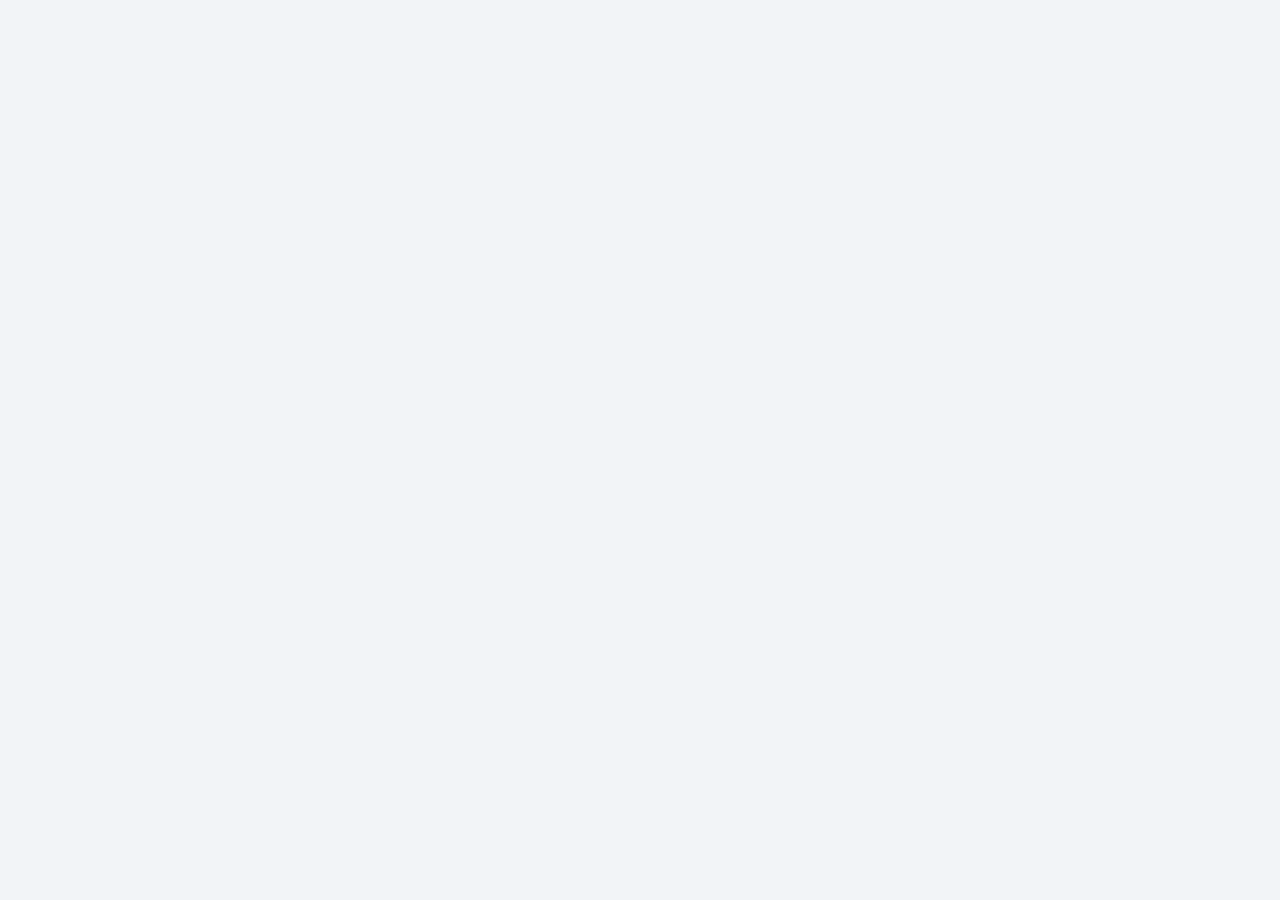
==== freigabe/index.html @ a20f46ef "Add files via upload" ====
<!doctype html>
<html lang="de">
<head>
<meta charset="utf-8">
<meta name="viewport" content="width=device-width, initial-scale=1, viewport-fit=cover">
<meta name="apple-mobile-web-app-capable" content="yes">
<meta name="apple-mobile-web-app-status-bar-style" content="black-translucent">
<meta name="apple-mobile-web-app-title" content="Freigabe">
<meta name="theme-color" content="#14365f">
<link rel="manifest" href="manifest.json">
<link rel="apple-touch-icon" href="icon-180.png">
<title>Kühler Freigabe</title>
<script src="https://alcdn.msauth.net/browser/2.38.3/js/msal-browser.min.js"></script>
<style>
:root{--brand:#14365f;--brand2:#1d4f8f;--bg:#f2f4f7;--card:#fff;--line:#dde2e9;--txt:#141a22;--mut:#5b6573;--ok:#16794a;--okbg:#e6f4ec;--warn:#9a4b00;--warnbg:#fdf0e1;--err:#b42318;--errbg:#fde8e7}
@media (prefers-color-scheme:dark){:root{--bg:#0f141b;--card:#18202a;--line:#2a3442;--txt:#e8edf3;--mut:#9aa6b5;--okbg:#123524;--warnbg:#3a2a12;--errbg:#3d1714}}
*{box-sizing:border-box}
html,body{margin:0;background:var(--bg);color:var(--txt);font-family:-apple-system,BlinkMacSystemFont,"Segoe UI",Inter,Arial,sans-serif;-webkit-font-smoothing:antialiased}
button{font:inherit;cursor:pointer}
.kopf{background:var(--brand);color:#fff;padding:calc(env(safe-area-inset-top) + 18px) 18px 16px}
.kopf small{color:#c9d6e8;font-size:13px}
.kopf h1{margin:2px 0 12px;font-size:28px}
.kpis{display:flex;gap:10px}
.kpi{flex:1;background:rgba(255,255,255,.12);border-radius:12px;padding:10px 12px}
.kpi span{display:block;font-size:12px;color:#c9d6e8}.kpi b{font-size:20px}
.chips{display:flex;gap:8px;flex-wrap:wrap;padding:14px 16px 4px}
.chip{min-height:36px;padding:0 14px;border-radius:999px;border:1px solid var(--line);background:var(--card);color:var(--txt);font-size:13px;font-weight:600}
.chip.an{background:var(--brand);border-color:var(--brand);color:#fff}
.liste{padding:8px 16px 120px;display:flex;flex-direction:column;gap:10px}
.karte{width:100%;text-align:left;border:1px solid var(--line);background:var(--card);color:var(--txt);border-radius:14px;padding:14px;display:flex;flex-direction:column;gap:8px}
.reihe{display:flex;justify-content:space-between;gap:10px;align-items:flex-start}
.meta{font-size:12px;color:var(--mut);font-weight:500}
.name{font-size:15px;font-weight:600}
.betrag{font-size:15px;font-weight:700;white-space:nowrap}
.tags{display:flex;gap:6px;flex-wrap:wrap;align-items:center}
.tag{font-size:11px;font-weight:600;padding:3px 8px;border-radius:6px;background:#e8eef7;color:var(--brand2)}
.b-ok{background:var(--okbg);color:var(--ok)}.b-warn{background:var(--warnbg);color:var(--warn)}.b-err{background:var(--errbg);color:var(--err)}.b-grey{background:var(--line);color:var(--mut)}
.rechts{margin-left:auto}
.fuss{position:fixed;left:0;right:0;bottom:0;padding:12px 16px calc(env(safe-area-inset-bottom) + 14px);background:linear-gradient(rgba(0,0,0,0),var(--bg) 35%)}
.knopf{width:100%;min-height:52px;border-radius:14px;border:none;font-size:16px;font-weight:600;background:var(--ok);color:#fff}
.knopf.aus{background:var(--line);color:var(--mut)}
.knopf.rot{background:var(--err)}
.knopf.rand{background:var(--card);color:var(--err);border:1.5px solid var(--err)}
.leer{text-align:center;color:var(--mut);padding:40px 0;font-size:14px}
.zurueck{background:none;border:none;color:#fff;font-size:15px;padding:6px 0;min-height:44px}
.box{background:var(--card);border:1px solid var(--line);border-radius:14px;padding:14px;margin:12px 16px 0}
.raster{display:grid;grid-template-columns:repeat(2,minmax(0,1fr));gap:12px}
.feld span{display:block;font-size:11px;color:var(--mut)}.feld b{font-size:14px}
.pos{border-top:1px solid var(--line);padding:10px 0;display:flex;flex-direction:column;gap:3px;font-size:13px}
.pos:first-of-type{border-top:none}
.hinweis{font-size:12px;color:var(--mut);padding:8px 16px}
.toast{position:fixed;left:16px;right:16px;top:calc(env(safe-area-inset-top) + 12px);background:#141a22;color:#fff;border-radius:12px;padding:12px 14px;font-size:14px;z-index:9}
textarea{width:100%;border:1px solid var(--line);border-radius:12px;padding:12px;font:inherit;font-size:15px;background:var(--card);color:var(--txt)}
.anmelden{min-height:100vh;display:flex;flex-direction:column;justify-content:center;align-items:center;gap:18px;padding:24px;text-align:center}
</style>
</head>
<body>
<div id="app"></div>
<script>
/* ================= Einstellungen (keine Geheimnisse) ================= */
const KONFIG = {
  tenantId: 'a3e5a70a-cc2c-48b1-8d93-46e90c54e178',
  clientId: 'de0630a0-da76-4ca1-a4bd-e25de5dae0ec',
  siteUrl:  'https://kuehler.sharepoint.com/sites/Belegfreigabe',
  liste:    'Belegfreigabe'
};
const SCOPES = ['Sites.ReadWrite.All'];

/* ================= Anmeldung ================= */
const MS = new msal.PublicClientApplication({
  auth: { clientId: KONFIG.clientId, authority: 'https://login.microsoftonline.com/' + KONFIG.tenantId, redirectUri: location.origin + location.pathname },
  cache: { cacheLocation: 'localStorage' }
});
let konto = null;
async function token() {
  try { return (await MS.acquireTokenSilent({ scopes: SCOPES, account: konto })).accessToken; }
  catch (e) { await MS.acquireTokenRedirect({ scopes: SCOPES, account: konto }); }
}
async function graph(methode, pfad, inhalt) {
  const r = await fetch('https://graph.microsoft.com/v1.0' + pfad, {
    method: methode,
    headers: { Authorization: 'Bearer ' + await token(), 'Content-Type': 'application/json' },
    body: inhalt ? JSON.stringify(inhalt) : undefined
  });
  if (!r.ok) throw new Error('Graph ' + r.status + ': ' + (await r.text()).slice(0, 200));
  return r.status === 204 ? null : r.json();
}

/* ================= Zustand ================= */
const S = { ansicht: 'liste', filter: 'offen', eintraege: [], sel: null, grund: '', laden: true, fehler: '', toast: '', listenPfad: null };
const eur = v => (Number(v) || 0).toLocaleString('de-DE', { minimumFractionDigits: 2, maximumFractionDigits: 2 }) + ' €';
const datum = v => v ? new Date(v).toLocaleDateString('de-DE') : '–';
const esc = s => String(s ?? '').replace(/[&<>"']/g, c => ({ '&': '&amp;', '<': '&lt;', '>': '&gt;', '"': '&quot;', "'": '&#39;' }[c]));

async function ladeListe() {
  try {
    if (!S.listenPfad) {
      const u = new URL(KONFIG.siteUrl);
      const site = await graph('GET', '/sites/' + u.host + ':' + u.pathname.replace(/\/$/, ''));
      S.listenPfad = '/sites/' + site.id + '/lists/' + encodeURIComponent(KONFIG.liste);
    }
    let alle = [], next = S.listenPfad + '/items?expand=fields&$top=500';
    while (next) {
      const r = await graph('GET', next.replace('https://graph.microsoft.com/v1.0', ''));
      alle = alle.concat(r.value); next = r['@odata.nextLink'];
    }
    S.eintraege = alle.map(e => ({ id: e.id, ...e.fields, pos: (() => { try { return JSON.parse(e.fields.PositionenJson || '[]'); } catch { return []; } })() }));
    S.fehler = '';
  } catch (e) { S.fehler = e.message; }
  S.laden = false; zeichne();
}

function badge(e) {
  if (e.Status === 'Freigegeben') return ['Freigegeben', 'b-ok'];
  if (e.Status === 'Erledigt') return ['Außerhalb erledigt', 'b-grey'];
  if (e.Status === 'Fehler') return ['Achtung', 'b-err'];
  if (e.Entscheidung) return ['Wird verarbeitet …', 'b-grey'];
  if (e.KalkAbw == null) return ['ohne Kalkpreis', 'b-grey'];
  if (e.KalkAbw > 2) return ['+' + e.KalkAbw.toLocaleString('de-DE') + ' % über Kalk', 'b-warn'];
  return ['im Rahmen der Kalk', 'b-ok'];
}
const istLeer = e => !e.Lieferant || !(Number(e.Netto) > 0);
function sichtbar() {
  return S.eintraege.filter(e => {
    if (S.filter === 'offen') return e.Status === 'Offen' && !istLeer(e);
    if (S.filter === 'kalk') return e.Status === 'Offen' && e.KalkAbw > 2;
    if (S.filter === 'leer') return e.Status === 'Offen' && istLeer(e);
    return e.Status !== 'Offen';
  }).sort((a, b) => String(b.Title).localeCompare(String(a.Title)));
}

/* ================= Aktionen ================= */
async function entscheide(e, was, grund) {
  try {
    await graph('PATCH', S.listenPfad + '/items/' + e.id + '/fields', { Entscheidung: was, Begruendung: grund || '' });
    e.Entscheidung = was; S.ansicht = 'liste';
    zeige(e.Title + (was === 'Freigeben' ? ' zur Freigabe übergeben' : ' zur Ablehnung übergeben'));
    setTimeout(ladeListe, 4000);
  } catch (err) { zeige('Fehler: ' + err.message); }
}
async function sammel() {
  const ziel = S.eintraege.filter(e => e.Status === 'Offen' && !e.Entscheidung && !istLeer(e) && e.KalkAbw != null && e.KalkAbw <= 2);
  if (!ziel.length || !confirm(ziel.length + ' Bestellungen im Rahmen der Kalk freigeben?')) return;
  for (const e of ziel) { await graph('PATCH', S.listenPfad + '/items/' + e.id + '/fields', { Entscheidung: 'Freigeben' }); e.Entscheidung = 'Freigeben'; }
  zeige(ziel.length + ' Bestellungen übergeben'); zeichne(); setTimeout(ladeListe, 4000);
}
function zeige(t) { S.toast = t; zeichne(); clearTimeout(zeige.t); zeige.t = setTimeout(() => { S.toast = ''; zeichne(); }, 2600); }

/* ================= Darstellung ================= */
function zeichne() {
  const app = document.getElementById('app');
  if (!konto) { app.innerHTML = `<div class="anmelden"><h1 style="margin:0">Kühler Freigabe</h1><p style="color:var(--mut);margin:0">Anmeldung mit Ihrem Kühler-Konto</p><button class="knopf" style="max-width:320px" id="login">Anmelden</button></div>`;
    document.getElementById('login').onclick = () => MS.loginRedirect({ scopes: SCOPES }); return; }
  const offen = S.eintraege.filter(e => e.Status === 'Offen' && !istLeer(e));
  let h = '';
  if (S.ansicht === 'liste') {
    const sb = S.eintraege.filter(e => e.Status === 'Offen' && !e.Entscheidung && !istLeer(e) && e.KalkAbw != null && e.KalkAbw <= 2).length;
    h += `<div class="kopf"><small>Kühler GmbH &amp; Co. KG · ${esc(konto.name || '')}</small><h1>Freigaben</h1>
      <div class="kpis"><div class="kpi"><span>Offen</span><b>${offen.length}</b></div><div class="kpi" style="flex:2"><span>Offenes Volumen netto</span><b>${eur(offen.reduce((a, e) => a + (Number(e.Netto) || 0), 0))}</b></div></div></div>
      <div class="chips">${[['offen', 'Offen'], ['kalk', 'Über Kalk'], ['leer', 'Leer / 0 €'], ['erledigt', 'Erledigt']].map(([k, l]) => `<button class="chip ${S.filter === k ? 'an' : ''}" data-f="${k}">${l}</button>`).join('')}</div>`;
    if (S.fehler) h += `<div class="hinweis" style="color:var(--err)">${esc(S.fehler)}</div>`;
    const liste = sichtbar();
    h += '<div class="liste">' + (S.laden ? '<div class="leer">Lade …</div>' : liste.length ? liste.map(e => {
      const [bt, bc] = badge(e);
      return `<button class="karte" data-id="${e.id}"><div class="reihe" style="width:100%"><div><div class="meta">${esc(e.Title)} · ${datum(e.Belegdatum)}</div><div class="name">${esc(e.Lieferant || '(ohne Lieferant)')}</div></div><div class="betrag">${eur(e.Netto)}</div></div>
        <div class="tags">${e.Kommission ? `<span class="tag">${esc(e.Kommission)}</span>` : ''}<span class="meta">${esc(e.Ersteller)}</span><span class="tag ${bc} rechts">${bt}</span></div></button>`;
    }).join('') : '<div class="leer">Nichts in dieser Ansicht.</div>') + '</div>';
    h += `<div class="fuss"><button class="knopf ${sb ? '' : 'aus'}" id="sammel">${sb ? 'Alle im Rahmen freigeben (' + sb + ')' : 'Nichts im Rahmen offen'}</button></div>`;
  } else {
    const e = S.eintraege.find(x => x.id === S.sel); if (!e) { S.ansicht = 'liste'; return zeichne(); }
    const [bt, bc] = badge(e);
    h += `<div class="kopf"><button class="zurueck" id="zurueck">‹ Freigaben</button><div><small>${esc(e.Title)} · Bestellung · ${datum(e.Belegdatum)}</small></div>
      <h1 style="font-size:22px;margin:4px 0">${esc(e.Lieferant)}</h1><div style="font-size:30px;font-weight:700">${eur(e.Netto)} <small>netto</small></div></div>`;
    if (S.ansicht === 'ablehnen') {
      h += `<div class="box"><b>Begründung an ${esc(e.Ersteller)}</b><div class="chips" style="padding:10px 0">${['Preis über Kalkulation', 'Anderen Lieferanten prüfen', 'Termin passt nicht', 'Menge prüfen'].map(g => `<button class="chip ${S.grund === g ? 'an' : ''}" data-g="${esc(g)}">${g}</button>`).join('')}</div>
        <label for="grund" class="meta">Text</label><textarea id="grund" rows="4">${esc(S.grund)}</textarea></div>
        <div class="box" style="border:none;background:none;padding:0 0 30px;display:flex;gap:10px"><button class="knopf rand" id="abbr" style="flex:1">Abbrechen</button><button class="knopf rot" id="ablehnenOk" style="flex:2">Beleg ablehnen</button></div>`;
    } else {
      h += `<div class="box raster"><div class="feld"><span>Kommission</span><b>${esc(e.Kommission || '–')}</b></div><div class="feld"><span>Erstellt von</span><b>${esc(e.Ersteller || '–')}</b></div>
        <div class="feld"><span>Liefertermin</span><b>${datum(e.Liefertermin)}</b></div><div class="feld"><span>Ansprechpartner</span><b>${esc(e.Ansprechpartner || '–')}</b></div></div>
        <div class="box"><div class="reihe"><b>Abgleich mit Kalkpreis</b><span class="tag ${bc}">${bt}</span></div>
        <div class="meta" style="margin-top:6px">${e.KalkAbw == null ? 'Für keine Position ist ein Kalkulationspreis hinterlegt.' : 'Abweichung gesamt ' + e.KalkAbw.toLocaleString('de-DE') + ' % · bezogen auf ' + (e.KalkAnteil || 0) + ' % des Bestellwerts'}</div></div>
        <div class="box"><b>Positionen (${e.pos.length})</b>${e.pos.map(p => `<div class="pos"><div class="reihe"><span><b>${esc(p.pos)}</b> · ${esc(p.art)}</span><b>${eur(p.gp)}</b></div><div>${esc(p.bez)}</div>
          <div class="meta">${p.menge} ${esc(p.me)} × ${eur(p.ep)}${p.rab ? ' − ' + p.rab + ' %' : ''}${p.kalk ? ' · Kalk ' + eur(p.kalk) + (p.abw != null ? ' (' + (p.abw > 0 ? '+' : '') + p.abw + ' %)' : '') : ''}</div></div>`).join('')}</div>
        ${e.Meldung ? `<div class="box"><span class="tag ${e.Status === 'Fehler' ? 'b-err' : 'b-grey'}">${esc(e.Meldung)}</span></div>` : ''}
        <div style="height:110px"></div>`;
      if (e.Status === 'Offen' && !e.Entscheidung) h += `<div class="fuss" style="background:var(--card);border-top:1px solid var(--line)"><button class="knopf" id="freigeben">Freigeben</button></div>`;
    }
  }
  if (S.toast) h += `<div class="toast">${esc(S.toast)}</div>`;
  app.innerHTML = h;

  app.querySelectorAll('[data-f]').forEach(b => b.onclick = () => { S.filter = b.dataset.f; zeichne(); });
  app.querySelectorAll('[data-id]').forEach(b => b.onclick = () => { S.sel = b.dataset.id; S.ansicht = 'detail'; scrollTo(0, 0); zeichne(); });
  app.querySelectorAll('[data-g]').forEach(b => b.onclick = () => { S.grund = b.dataset.g; zeichne(); });
  const on = (id, f) => { const el = document.getElementById(id); if (el) el.onclick = f; };
  on('sammel', sammel);
  on('zurueck', () => { S.ansicht = 'liste'; zeichne(); });
  const sel = () => S.eintraege.find(x => x.id === S.sel);
  on('freigeben', () => { const e = sel(); if (confirm(e.Title + ' über ' + eur(e.Netto) + ' freigeben?')) entscheide(e, 'Freigeben'); });
  on('ablehnen', () => { S.grund = ''; S.ansicht = 'ablehnen'; zeichne(); });
  on('abbr', () => { S.ansicht = 'detail'; zeichne(); });
  on('ablehnenOk', () => { const t = document.getElementById('grund').value.trim(); if (!t) return zeige('Bitte eine Begründung angeben'); entscheide(sel(), 'Ablehnen', t); });
  const ta = document.getElementById('grund'); if (ta) ta.oninput = () => { S.grund = ta.value; };
}

/* ================= Start ================= */
(async () => {
  try {
    const r = await MS.handleRedirectPromise();
    konto = (r && r.account) || MS.getAllAccounts()[0] || null;
  } catch (e) { S.fehler = e.message; }
  zeichne();
  if (konto) { await ladeListe(); setInterval(() => { if (S.ansicht === 'liste') ladeListe(); }, 60000); }
  document.addEventListener('visibilitychange', () => { if (!document.hidden && konto) ladeListe(); });
})();
</script>
</body>
</html>
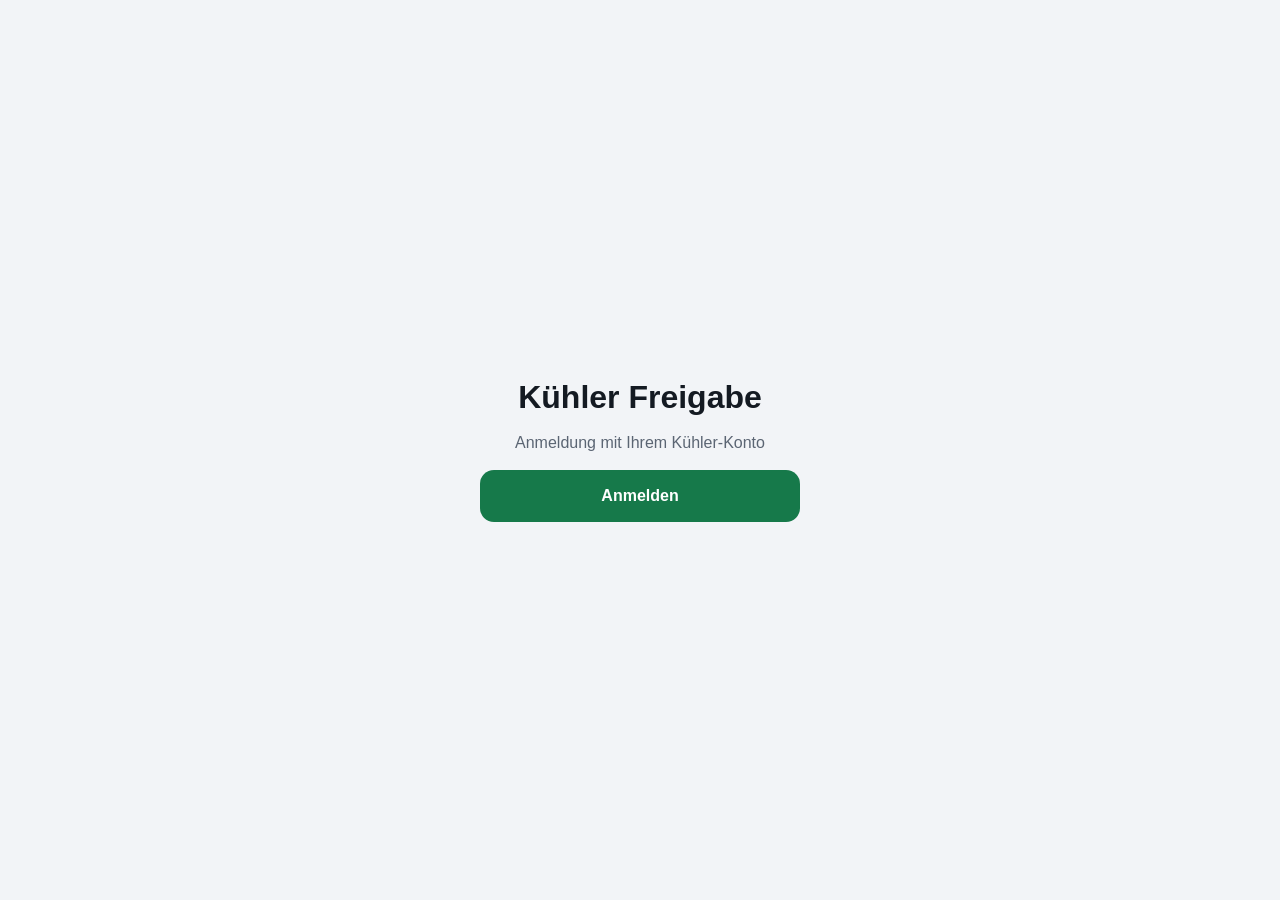
==== commit b7cd344a: "Add files via upload" ====
--- a/freigabe/index.html
+++ b/freigabe/index.html
@@ -10,7 +10,7 @@
 <link rel="manifest" href="manifest.json">
 <link rel="apple-touch-icon" href="icon-180.png">
 <title>Kühler Freigabe</title>
-<script src="https://alcdn.msauth.net/browser/2.38.3/js/msal-browser.min.js"></script>
+<script src="msal-browser.min.js"></script>
 <style>
 :root{--brand:#14365f;--brand2:#1d4f8f;--bg:#f2f4f7;--card:#fff;--line:#dde2e9;--txt:#141a22;--mut:#5b6573;--ok:#16794a;--okbg:#e6f4ec;--warn:#9a4b00;--warnbg:#fdf0e1;--err:#b42318;--errbg:#fde8e7}
 @media (prefers-color-scheme:dark){:root{--bg:#0f141b;--card:#18202a;--line:#2a3442;--txt:#e8edf3;--mut:#9aa6b5;--okbg:#123524;--warnbg:#3a2a12;--errbg:#3d1714}}
@@ -55,7 +55,10 @@
 </style>
 </head>
 <body>
-<div id="app"></div>
+<div id="app"><div class="anmelden"><h1 style="margin:0">Kühler Freigabe</h1><p style="color:var(--mut)">Wird geladen …</p></div></div>
+<script>
+window.onerror = function (m) { document.getElementById('app').innerHTML = '<div class="anmelden"><h1 style="margin:0">Kühler Freigabe</h1><p style="color:var(--err)">Fehler: ' + String(m).replace(/</g,'&lt;') + '</p></div>'; };
+</script>
 <script>
 /* ================= Einstellungen (keine Geheimnisse) ================= */
 const KONFIG = {
